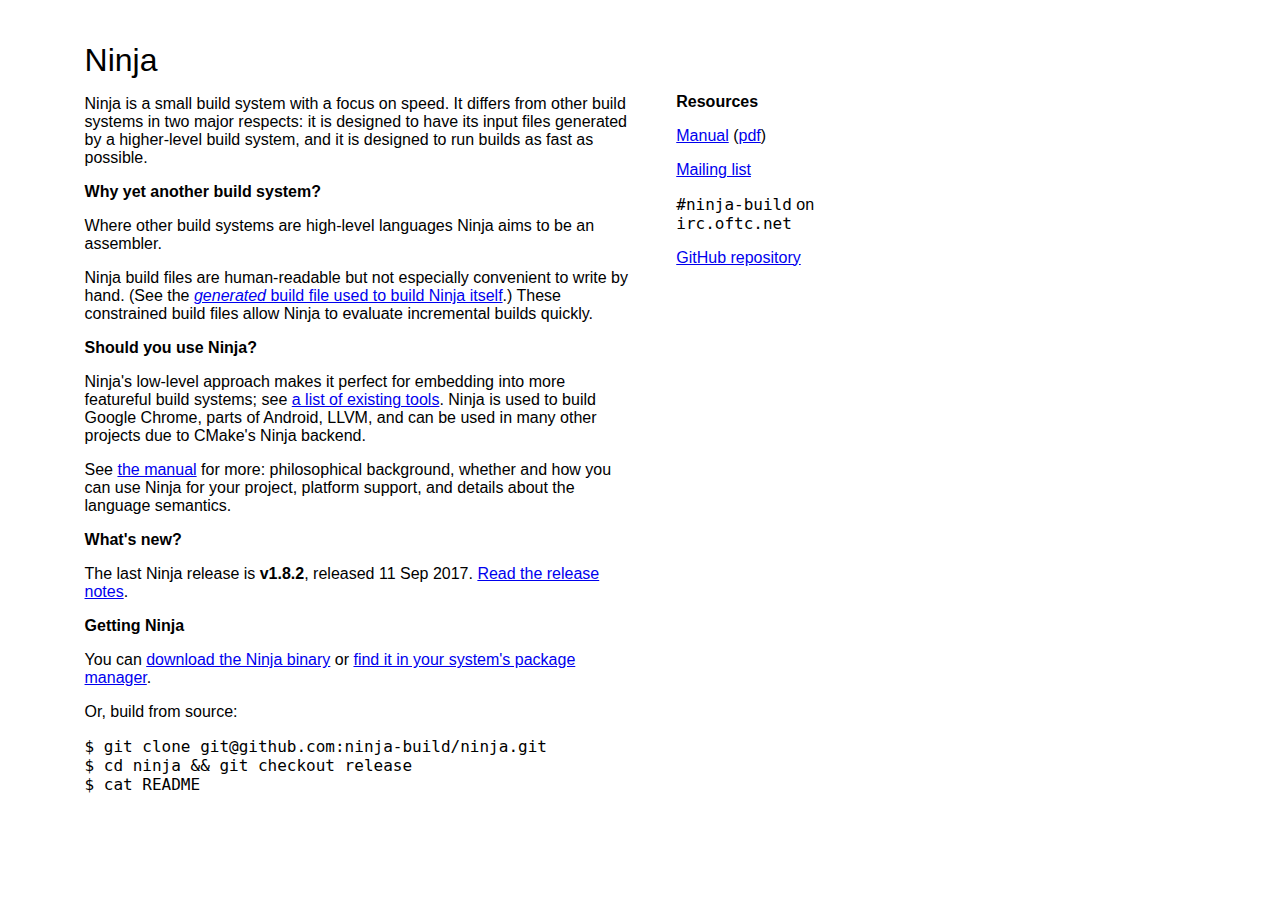
==== index.html @ 26f4d5d1 "Merge 3b8968f939c47f1f5cc49b3934fa43ba7eea9d18 into b8834a4673979905021e37898e1d5304fd0a55c0" ====
<!DOCTYPE html>
<html>
<head>
  <link rel="canonical" href="https://ninja-build.org/">
  <title>Ninja, a small build system with a focus on speed</title>
  <style>
body {
  font-family: sans-serif;
  margin: 5ex 10ex
}
pre,tt {
  font-family: WebKitWorkaround,monospace
}
#content {
  float: left;
  max-width: 65ex;
  margin-right: 5ex
}
#sidebar {
  float: left;
  max-width: 20ex
}
h1,h2 {
  margin-bottom: 0
}
h1 {
  font-weight: 400
}
h2 {
  font-size: 100%
}
  </style>
</head>
<body>

<h1>Ninja</h1>

<div id="content">
<p>Ninja is a small build system with a focus on speed.  It differs
from other build systems in two major respects: it is designed to have
its input files generated by a higher-level build system, and it is
designed to run builds as fast as possible.</p>

<h2>Why yet another build system?</h2>

<p>Where other build systems are high-level languages Ninja aims to be
an assembler.</p>

<p>Ninja build files are human-readable but not especially convenient
to write by hand.  (See
the <a href="build.ninja.html"><em>generated</em>
build file used to build Ninja itself</a>.)  These constrained build
files allow Ninja to evaluate incremental builds quickly.</p>

<h2>Should you use Ninja?</h2>

<p>Ninja's low-level approach makes it perfect for embedding into more
featureful build systems; see <a
href="https://github.com/ninja-build/ninja/wiki/List-of-generators-producing-ninja-build-files">a
list of existing tools</a>.  Ninja is used to build Google Chrome,
parts of Android, LLVM, and can be used in many other projects due to
CMake's Ninja backend.</p>

<p>See <a href="manual.html">the manual</a> for more: philosophical
background, whether and how you can use Ninja for your project,
platform support, and details about the language semantics.</p>

<h2>What's new?</h2>

<p>The last Ninja release is <b>v1.8.2</b>, released 11 Sep 2017.
  <a href="https://groups.google.com/d/msg/ninja-build/Xt3NdAA0KQU/yjPTYb1HDwAJ">Read the release notes</a>.

<h2>Getting Ninja</h2>

<p>You can <a href="https://github.com/ninja-build/ninja/releases">download
the Ninja binary</a> or <a href="https://github.com/ninja-build/ninja/wiki/Pre-built-Ninja-packages">find
it in your system's package manager</a>.</p>

<p>Or, build from source:<br/>
<pre>$ git clone git@github.com:ninja-build/ninja.git
$ cd ninja && git checkout release
$ cat README</pre></p>

</div>

<div id="sidebar">
  <h2>Resources</h2>

  <p><a href="manual.html">Manual</a> (<a href="manual.pdf">pdf</a>)</p>

  <p><a href="http://groups.google.com/group/ninja-build">Mailing list</a></p>

  <p><tt>#ninja-build</tt> on <tt>irc.oftc.net</tt></p>

  <p><a href="https://github.com/ninja-build/ninja">GitHub repository</a></p>
</div>
<br clear="all"/>

</body>
</html>
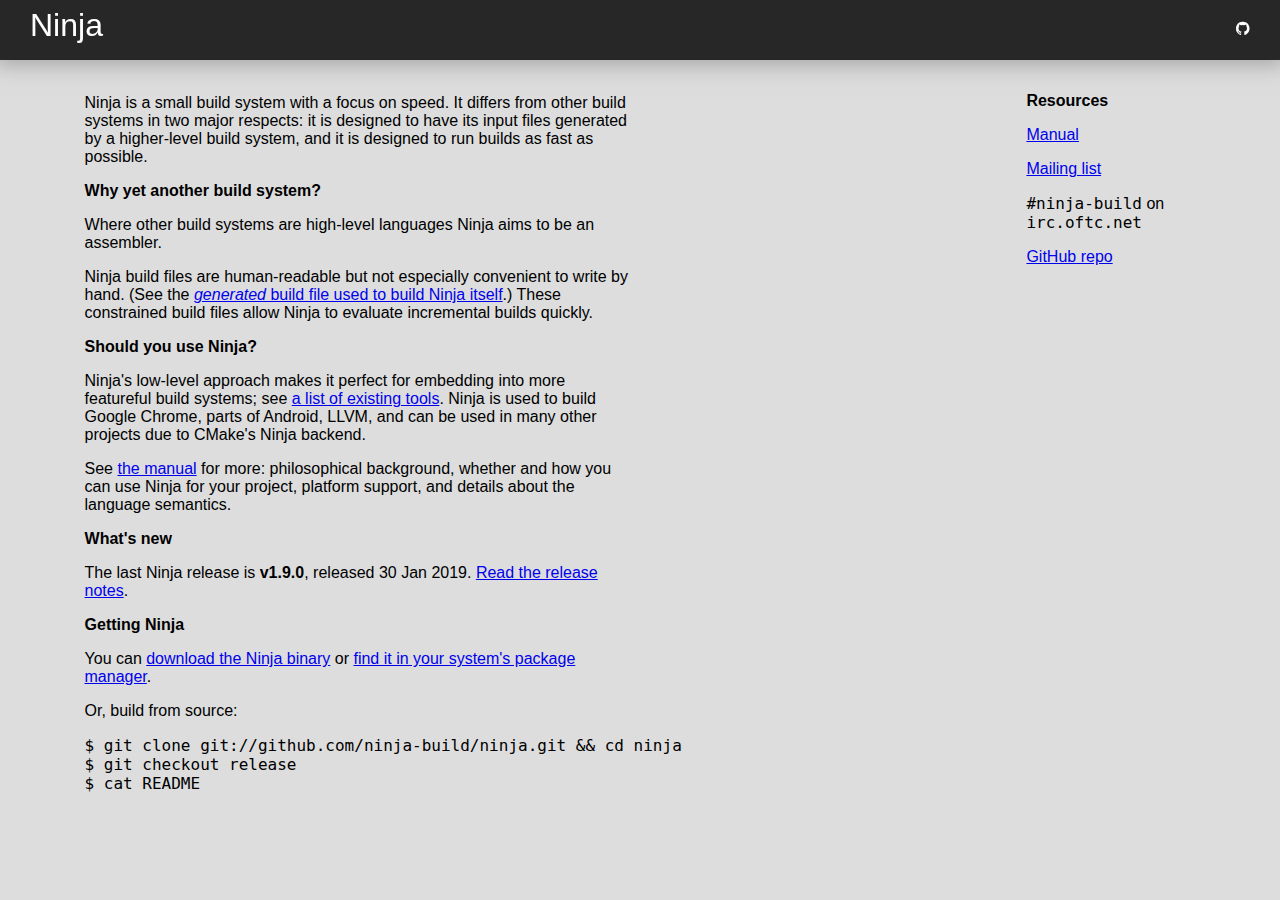
==== commit 0e556e76: "files" ====
--- a/index.html
+++ b/index.html
@@ -1,41 +1,22 @@
 <!DOCTYPE html>
 <html>
 <head>
+  <link rel="stylesheet" href="styles.css">
+  <link rel="stylesheet" href="https://cdnjs.cloudflare.com/ajax/libs/font-awesome/4.7.0/css/font-awesome.min.css">
   <link rel="canonical" href="https://ninja-build.org/">
   <title>Ninja, a small build system with a focus on speed</title>
-  <style>
-body {
-  font-family: sans-serif;
-  margin: 5ex 10ex
-}
-pre,tt {
-  font-family: WebKitWorkaround,monospace
-}
-#content {
-  float: left;
-  max-width: 65ex;
-  margin-right: 5ex
-}
-#sidebar {
-  float: left;
-  max-width: 20ex
-}
-h1,h2 {
-  margin-bottom: 0
-}
-h1 {
-  font-weight: 400
-}
-h2 {
-  font-size: 100%
-}
-  </style>
 </head>
 <body>
 
-<h1>Ninja</h1>
-
-<div id="content">
+<header>
+<h1 id="title">Ninja</h1>
+<div class="socialnetwork">
+    <a href="https://github.com/ninja-build/ninja" class="fa fa-github"></a>
+    </div>
+</header>
+<br/>
+<br/>
+<div id=content>
 <p>Ninja is a small build system with a focus on speed.  It differs
 from other build systems in two major respects: it is designed to have
 its input files generated by a higher-level build system, and it is
@@ -65,10 +46,10 @@
 background, whether and how you can use Ninja for your project,
 platform support, and details about the language semantics.</p>
 
-<h2>What's new?</h2>
+<h2>What's new</h2>
 
-<p>The last Ninja release is <b>v1.8.2</b>, released 11 Sep 2017.
-  <a href="https://groups.google.com/d/msg/ninja-build/Xt3NdAA0KQU/yjPTYb1HDwAJ">Read the release notes</a>.
+<p>The last Ninja release is <b>v1.9.0</b>, released 30 Jan 2019.
+  <a href="https://groups.google.com/forum/#!topic/ninja-build/nY5Kb7zUvcg">Read the release notes</a>.
 
 <h2>Getting Ninja</h2>
 
@@ -76,25 +57,26 @@
 the Ninja binary</a> or <a href="https://github.com/ninja-build/ninja/wiki/Pre-built-Ninja-packages">find
 it in your system's package manager</a>.</p>
 
-<p>Or, build from source:<br/>
-<pre>$ git clone git@github.com:ninja-build/ninja.git
-$ cd ninja && git checkout release
+<p>Or, build from source:<br>
+<pre>$ git clone git://github.com/ninja-build/ninja.git && cd ninja
+$ git checkout release
 $ cat README</pre></p>
 
 </div>
 
-<div id="sidebar">
+<div id=sidebar>
   <h2>Resources</h2>
 
-  <p><a href="manual.html">Manual</a> (<a href="manual.pdf">pdf</a>)</p>
+  <p><a href='manual.html'>Manual</a></p>
 
-  <p><a href="http://groups.google.com/group/ninja-build">Mailing list</a></p>
+  <p><a href='http://groups.google.com/group/ninja-build'>Mailing
+      list</a></p>
 
   <p><tt>#ninja-build</tt> on <tt>irc.oftc.net</tt></p>
 
-  <p><a href="https://github.com/ninja-build/ninja">GitHub repository</a></p>
+  <p><a href='https://github.com/ninja-build/ninja'>GitHub repo</a></p>
 </div>
-<br clear="all"/>
+<br clear=all>
 
 </body>
 </html>
--- a/styles.css
+++ b/styles.css
@@ -0,0 +1,67 @@
+body {
+    font-family: sans-serif;
+    margin: 5ex 10ex;
+    background-color: #ddd;
+  }
+  tt, pre {
+    font-family: WebKitWorkaround, monospace;
+  }
+
+  /*header*/
+header{
+      position: fixed;
+      top: 0;
+      left: 0;
+
+      width: 100%;
+      height: 60px;
+
+      background-color: #272727;
+      color: #fff;
+      box-shadow: 0px 0px 20px 5px rgba(114, 114, 114, 0.5);
+  }
+
+#title{
+    position: fixed;
+    margin-top: 7px;
+    left: 30px;
+}
+
+.socialnetwork{
+
+}
+
+.fa{
+    position: fixed;
+    display: inline-block;
+    margin-top: 20px;
+    right: 30px;
+    float: right;
+    color: #fff;
+    text-decoration-line: none;
+    font-size: 50px;
+    cursor: pointer;
+}
+
+
+
+/* content */
+  #content {
+    float: left;
+    max-width: 65ex;
+    margin-right: 5ex;
+  }
+  #sidebar {
+    float: right;
+    max-width: 20ex;
+  
+ 
+  }
+  h1 {
+    font-weight: normal;
+    margin-bottom: 0;
+  }
+  h2 {
+    font-size: 100%;
+    margin-bottom: 0;
+  }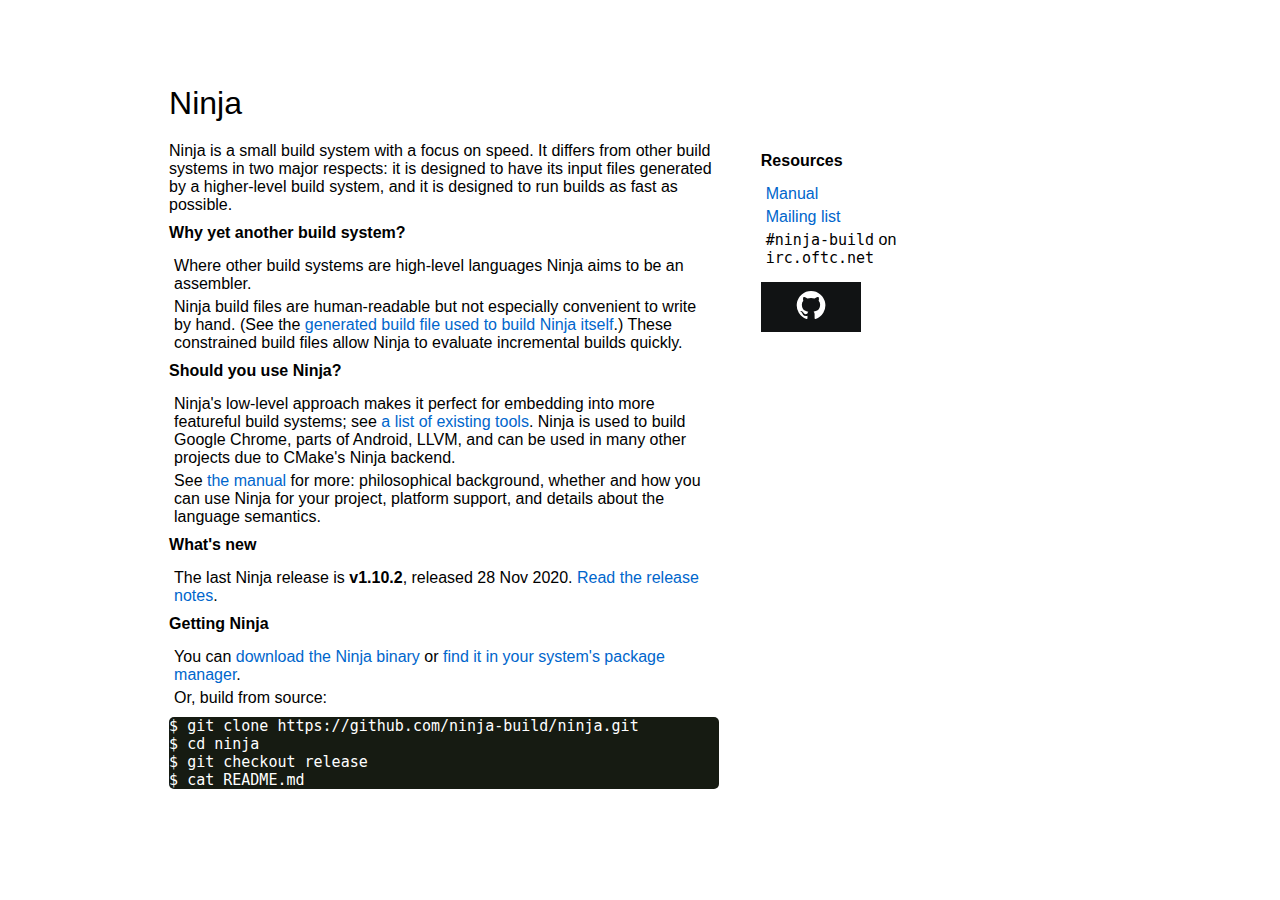
==== commit f98b6990: "Update index.html" ====
--- a/index.html
+++ b/index.html
@@ -1,82 +1,83 @@
 <!DOCTYPE html>
-<html>
+<html lang="en">
 <head>
-  <link rel="stylesheet" href="styles.css">
-  <link rel="stylesheet" href="https://cdnjs.cloudflare.com/ajax/libs/font-awesome/4.7.0/css/font-awesome.min.css">
   <link rel="canonical" href="https://ninja-build.org/">
   <title>Ninja, a small build system with a focus on speed</title>
+  <link rel="icon" type="image/svg+xml" sizes="16x16|any" href="./assets/img/favicon.svg"/>
+  <link rel="stylesheet" type="text/css" href="./assets/css/main.css"/>
 </head>
 <body>
+  <header id="logotype" class="logo">
+    <h1>Ninja</h1>
+  </header>
+  <main id="wrapper" class="content">
+    <article>
+      Ninja is a small build system with a focus on speed. It differs
+      from other build systems in two major respects: it is designed to have
+      its input files generated by a higher-level build system, and it is
+      designed to run builds as fast as possible.
+    </article>
 
-<header>
-<h1 id="title">Ninja</h1>
-<div class="socialnetwork">
-    <a href="https://github.com/ninja-build/ninja" class="fa fa-github"></a>
+    <h2>Why yet another build system?</h2>
+
+    <p>Where other build systems are high-level languages Ninja aims to be
+    an assembler.</p>
+
+    <p>Ninja build files are human-readable but not especially convenient
+    to write by hand. (See
+    the <a href="build.ninja.html">generated
+    build file used to build Ninja itself</a>.) These constrained build
+    files allow Ninja to evaluate incremental builds quickly.</p>
+
+    <h2>Should you use Ninja?</h2>
+
+    <p>Ninja's low-level approach makes it perfect for embedding into more
+    featureful build systems; see <a
+    href="https://github.com/ninja-build/ninja/wiki/List-of-generators-producing-ninja-build-files">a
+    list of existing tools</a>. Ninja is used to build Google Chrome,
+    parts of Android, LLVM, and can be used in many other projects due to
+    CMake's Ninja backend.</p>
+
+    <p>See <a href="manual.html">the manual</a> for more: philosophical
+    background, whether and how you can use Ninja for your project,
+    platform support, and details about the language semantics.</p>
+
+    <h2>What's new</h2>
+
+    <p>The last Ninja release is <b>v1.10.2</b>, released <time>28 Nov 2020</time>.
+    <a href="https://groups.google.com/d/msg/ninja-build/oobwq_F0PpA/FeJC5LoRBgAJ">Read the release notes</a>.
+
+    <h2>Getting Ninja</h2>
+
+    <p>You can <a href="https://github.com/ninja-build/ninja/releases">download
+    the Ninja binary</a> or <a href="https://github.com/ninja-build/ninja/wiki/Pre-built-Ninja-packages">find
+    it in your system's package manager</a>.</p>
+
+    <p>Or, build from source:</p>
+    <div class="cmd-container">
+      <code>
+        <ul>
+          <li>git clone https://github.com/ninja-build/ninja.git</li>
+          <li>cd ninja</li>
+          <li>git checkout release</li>
+          <li>cat README.md</li>
+        </ul>
+      </code>
     </div>
-</header>
-<br/>
-<br/>
-<div id=content>
-<p>Ninja is a small build system with a focus on speed.  It differs
-from other build systems in two major respects: it is designed to have
-its input files generated by a higher-level build system, and it is
-designed to run builds as fast as possible.</p>
+  </main>
 
-<h2>Why yet another build system?</h2>
-
-<p>Where other build systems are high-level languages Ninja aims to be
-an assembler.</p>
-
-<p>Ninja build files are human-readable but not especially convenient
-to write by hand.  (See
-the <a href="build.ninja.html"><em>generated</em>
-build file used to build Ninja itself</a>.)  These constrained build
-files allow Ninja to evaluate incremental builds quickly.</p>
-
-<h2>Should you use Ninja?</h2>
-
-<p>Ninja's low-level approach makes it perfect for embedding into more
-featureful build systems; see <a
-href="https://github.com/ninja-build/ninja/wiki/List-of-generators-producing-ninja-build-files">a
-list of existing tools</a>.  Ninja is used to build Google Chrome,
-parts of Android, LLVM, and can be used in many other projects due to
-CMake's Ninja backend.</p>
-
-<p>See <a href="manual.html">the manual</a> for more: philosophical
-background, whether and how you can use Ninja for your project,
-platform support, and details about the language semantics.</p>
-
-<h2>What's new</h2>
-
-<p>The last Ninja release is <b>v1.9.0</b>, released 30 Jan 2019.
-  <a href="https://groups.google.com/forum/#!topic/ninja-build/nY5Kb7zUvcg">Read the release notes</a>.
-
-<h2>Getting Ninja</h2>
-
-<p>You can <a href="https://github.com/ninja-build/ninja/releases">download
-the Ninja binary</a> or <a href="https://github.com/ninja-build/ninja/wiki/Pre-built-Ninja-packages">find
-it in your system's package manager</a>.</p>
-
-<p>Or, build from source:<br>
-<pre>$ git clone git://github.com/ninja-build/ninja.git && cd ninja
-$ git checkout release
-$ cat README</pre></p>
-
-</div>
-
-<div id=sidebar>
-  <h2>Resources</h2>
-
-  <p><a href='manual.html'>Manual</a></p>
-
-  <p><a href='http://groups.google.com/group/ninja-build'>Mailing
-      list</a></p>
-
-  <p><tt>#ninja-build</tt> on <tt>irc.oftc.net</tt></p>
-
-  <p><a href='https://github.com/ninja-build/ninja'>GitHub repo</a></p>
-</div>
-<br clear=all>
-
+  <aside id="widget" class="sidebar">
+    <h2>Resources</h2>
+    <section>
+      <p><a href="manual.html">Manual</a></p>
+      <p><a href="http://groups.google.com/group/ninja-build">Mailing list</a></p>
+      <p><tt>#ninja-build</tt> on <tt>irc.oftc.net</tt></p>
+      <a href="https://github.com/ninja-build/ninja" target="_blank">
+        <button type="button" value="GitHub">
+          <img class="third-party" type="image/svg+xml" src="./assets/img/GitHub.svg" alt="Ninja GitHub"/>
+        </button>
+      </a>
+    </section>
+</aside>
 </body>
 </html>
--- a/assets/css/main.css
+++ b/assets/css/main.css
@@ -0,0 +1,81 @@
+:root {
+  --main-color: #fff;
+}
+
+* {
+  margin: 0;
+  padding: 0;
+  border: 0;
+}
+
+
+html, body {
+  font-family: sans-serif;
+  margin: 5ex 10ex;
+}
+
+tt, code {
+  font-family: "WebKitWorkaround", monospace;
+  font-size: 15px;
+}
+
+main {
+  float: left;
+  max-width: 65ex;
+  margin-right: 5ex;
+}
+
+aside {
+  float: left;
+  max-width: 20ex;
+}
+
+h1 {
+  font-weight: normal;
+  margin-bottom: 20px;
+}
+
+h2 {
+  font-size: 100%;
+  margin: 10px 0 15px 0;
+}
+
+p {
+  margin: 5px;
+}
+
+button {
+  background-color: #111314;
+  width: 100px;
+  height: 50px;
+  margin-top: 10px;
+}
+
+button:hover {
+  opacity: 95%;
+}
+
+.third-party {
+  width: 32px;
+  height: 32px;
+}
+
+.cmd-container {
+  background-color: #161b12;
+  color: #fff;
+  border-radius: 5px;
+  margin-top: 10px;
+}
+
+.cmd-container > code > ul > li:before {
+  content: "$ ";
+}
+
+a:link, a:visited, a:active {
+  color: #0066cc;
+  text-decoration: none;
+}
+
+a:hover {
+  text-decoration: underline;
+}
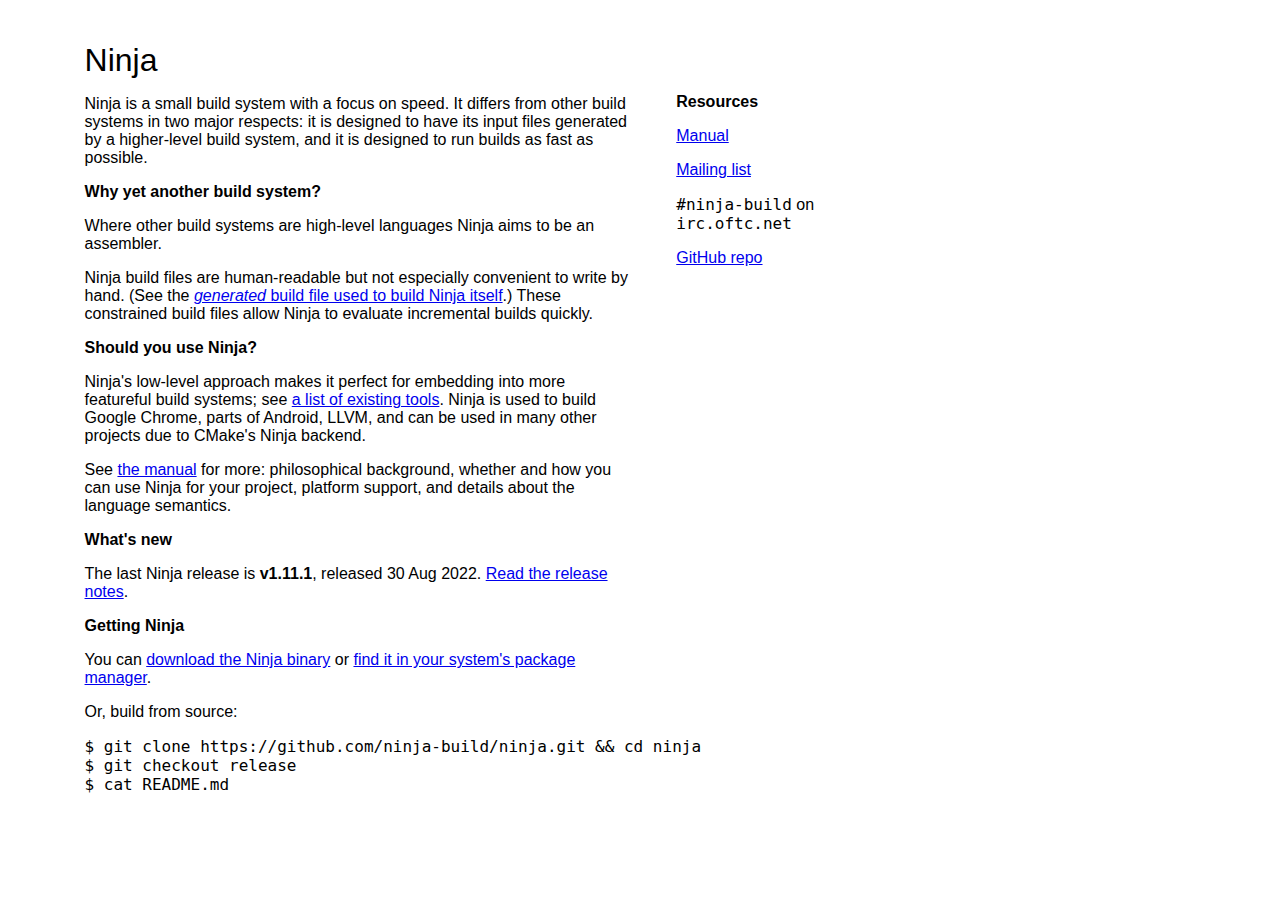
==== commit 414cf474: "Use https: protocol instead of deprecated git: protocol" ====
--- a/index.html
+++ b/index.html
@@ -1,83 +1,100 @@
 <!DOCTYPE html>
-<html lang="en">
+<html>
 <head>
   <link rel="canonical" href="https://ninja-build.org/">
   <title>Ninja, a small build system with a focus on speed</title>
-  <link rel="icon" type="image/svg+xml" sizes="16x16|any" href="./assets/img/favicon.svg"/>
-  <link rel="stylesheet" type="text/css" href="./assets/css/main.css"/>
+  <style>
+body {
+  font-family: sans-serif;
+  margin: 5ex 10ex;
+}
+tt, pre {
+  font-family: WebKitWorkaround, monospace;
+}
+#content {
+  float: left;
+  max-width: 65ex;
+  margin-right: 5ex;
+}
+#sidebar {
+  float: left;
+  max-width: 20ex;
+}
+h1 {
+  font-weight: normal;
+  margin-bottom: 0;
+}
+h2 {
+  font-size: 100%;
+  margin-bottom: 0;
+}
+  </style>
 </head>
 <body>
-  <header id="logotype" class="logo">
-    <h1>Ninja</h1>
-  </header>
-  <main id="wrapper" class="content">
-    <article>
-      Ninja is a small build system with a focus on speed. It differs
-      from other build systems in two major respects: it is designed to have
-      its input files generated by a higher-level build system, and it is
-      designed to run builds as fast as possible.
-    </article>
 
-    <h2>Why yet another build system?</h2>
+<h1>Ninja</h1>
 
-    <p>Where other build systems are high-level languages Ninja aims to be
-    an assembler.</p>
+<div id=content>
+<p>Ninja is a small build system with a focus on speed.  It differs
+from other build systems in two major respects: it is designed to have
+its input files generated by a higher-level build system, and it is
+designed to run builds as fast as possible.</p>
 
-    <p>Ninja build files are human-readable but not especially convenient
-    to write by hand. (See
-    the <a href="build.ninja.html">generated
-    build file used to build Ninja itself</a>.) These constrained build
-    files allow Ninja to evaluate incremental builds quickly.</p>
+<h2>Why yet another build system?</h2>
 
-    <h2>Should you use Ninja?</h2>
+<p>Where other build systems are high-level languages Ninja aims to be
+an assembler.</p>
 
-    <p>Ninja's low-level approach makes it perfect for embedding into more
-    featureful build systems; see <a
-    href="https://github.com/ninja-build/ninja/wiki/List-of-generators-producing-ninja-build-files">a
-    list of existing tools</a>. Ninja is used to build Google Chrome,
-    parts of Android, LLVM, and can be used in many other projects due to
-    CMake's Ninja backend.</p>
+<p>Ninja build files are human-readable but not especially convenient
+to write by hand.  (See
+the <a href="build.ninja.html"><em>generated</em>
+build file used to build Ninja itself</a>.)  These constrained build
+files allow Ninja to evaluate incremental builds quickly.</p>
 
-    <p>See <a href="manual.html">the manual</a> for more: philosophical
-    background, whether and how you can use Ninja for your project,
-    platform support, and details about the language semantics.</p>
+<h2>Should you use Ninja?</h2>
 
-    <h2>What's new</h2>
+<p>Ninja's low-level approach makes it perfect for embedding into more
+featureful build systems; see <a
+href="https://github.com/ninja-build/ninja/wiki/List-of-generators-producing-ninja-build-files">a
+list of existing tools</a>.  Ninja is used to build Google Chrome,
+parts of Android, LLVM, and can be used in many other projects due to
+CMake's Ninja backend.</p>
 
-    <p>The last Ninja release is <b>v1.10.2</b>, released <time>28 Nov 2020</time>.
-    <a href="https://groups.google.com/d/msg/ninja-build/oobwq_F0PpA/FeJC5LoRBgAJ">Read the release notes</a>.
+<p>See <a href="manual.html">the manual</a> for more: philosophical
+background, whether and how you can use Ninja for your project,
+platform support, and details about the language semantics.</p>
 
-    <h2>Getting Ninja</h2>
+<h2>What's new</h2>
 
-    <p>You can <a href="https://github.com/ninja-build/ninja/releases">download
-    the Ninja binary</a> or <a href="https://github.com/ninja-build/ninja/wiki/Pre-built-Ninja-packages">find
-    it in your system's package manager</a>.</p>
+<p>The last Ninja release is <b>v1.11.1</b>, released 30 Aug 2022.
+  <a href="https://groups.google.com/g/ninja-build/c/R2oCyDctDf8/m/-U94Y5I8AgAJ">Read the release notes</a>.
 
-    <p>Or, build from source:</p>
-    <div class="cmd-container">
-      <code>
-        <ul>
-          <li>git clone https://github.com/ninja-build/ninja.git</li>
-          <li>cd ninja</li>
-          <li>git checkout release</li>
-          <li>cat README.md</li>
-        </ul>
-      </code>
-    </div>
-  </main>
+<h2>Getting Ninja</h2>
 
-  <aside id="widget" class="sidebar">
-    <h2>Resources</h2>
-    <section>
-      <p><a href="manual.html">Manual</a></p>
-      <p><a href="http://groups.google.com/group/ninja-build">Mailing list</a></p>
-      <p><tt>#ninja-build</tt> on <tt>irc.oftc.net</tt></p>
-      <a href="https://github.com/ninja-build/ninja" target="_blank">
-        <button type="button" value="GitHub">
-          <img class="third-party" type="image/svg+xml" src="./assets/img/GitHub.svg" alt="Ninja GitHub"/>
-        </button>
-      </a>
-    </section>
-</aside>
+<p>You can <a href="https://github.com/ninja-build/ninja/releases">download
+the Ninja binary</a> or <a href="https://github.com/ninja-build/ninja/wiki/Pre-built-Ninja-packages">find
+it in your system's package manager</a>.</p>
+
+<p>Or, build from source:<br>
+<pre>$ git clone https://github.com/ninja-build/ninja.git && cd ninja
+$ git checkout release
+$ cat README.md</pre></p>
+
+</div>
+
+<div id=sidebar>
+  <h2>Resources</h2>
+
+  <p><a href='manual.html'>Manual</a></p>
+
+  <p><a href='http://groups.google.com/group/ninja-build'>Mailing
+      list</a></p>
+
+  <p><tt>#ninja-build</tt> on <tt>irc.oftc.net</tt></p>
+
+  <p><a href='https://github.com/ninja-build/ninja'>GitHub repo</a></p>
+</div>
+<br clear=all>
+
 </body>
 </html>
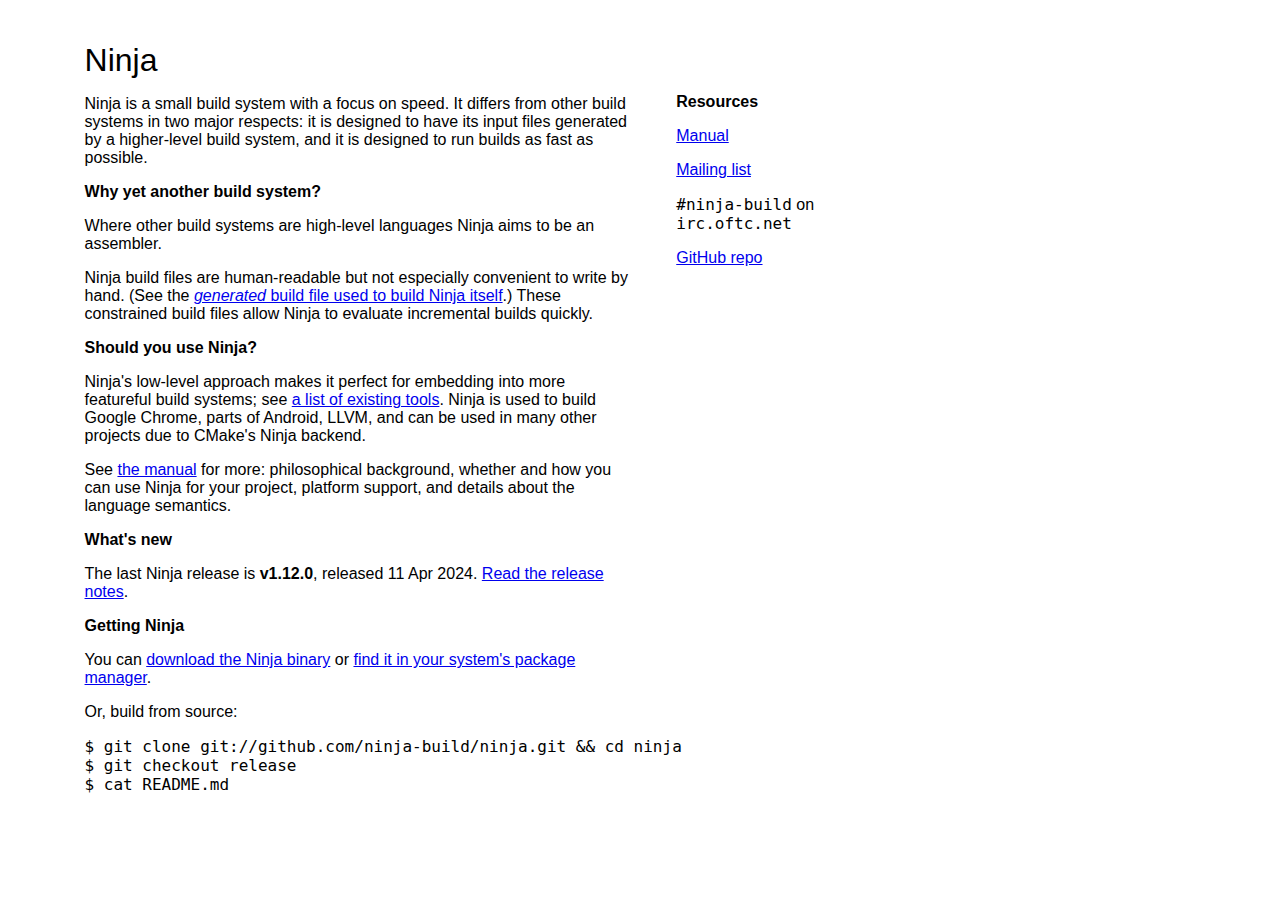
==== commit f934c7d9: "run update-docs.sh, 1.12.0 release" ====
--- a/index.html
+++ b/index.html
@@ -66,8 +66,8 @@
 
 <h2>What's new</h2>
 
-<p>The last Ninja release is <b>v1.11.1</b>, released 30 Aug 2022.
-  <a href="https://groups.google.com/g/ninja-build/c/R2oCyDctDf8/m/-U94Y5I8AgAJ">Read the release notes</a>.
+<p>The last Ninja release is <b>v1.12.0</b>, released 11 Apr 2024.
+  <a href="https://github.com/ninja-build/ninja/releases/v1.12.0">Read the release notes</a>.
 
 <h2>Getting Ninja</h2>
 
@@ -76,7 +76,7 @@
 it in your system's package manager</a>.</p>
 
 <p>Or, build from source:<br>
-<pre>$ git clone https://github.com/ninja-build/ninja.git && cd ninja
+<pre>$ git clone git://github.com/ninja-build/ninja.git && cd ninja
 $ git checkout release
 $ cat README.md</pre></p>
 
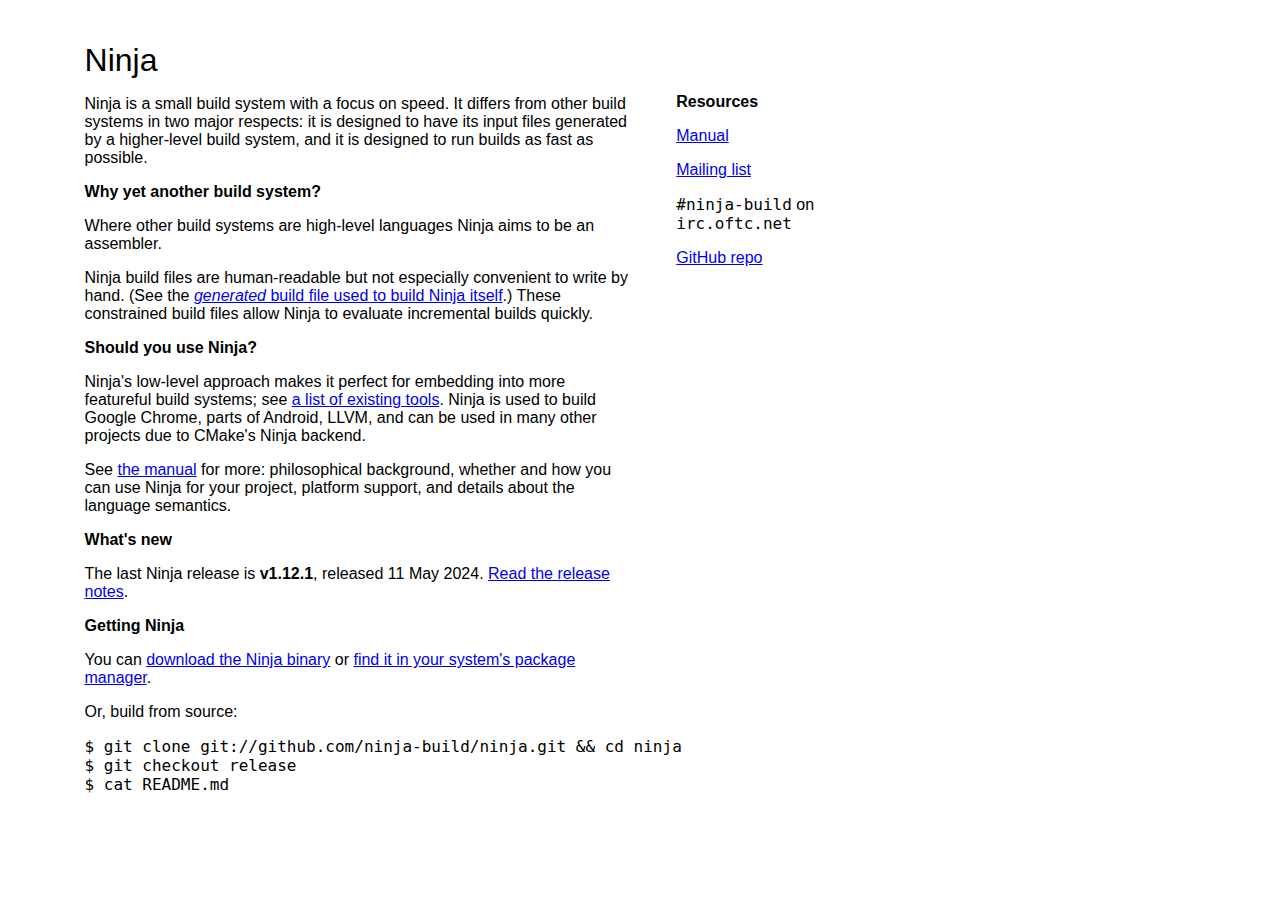
==== commit 3fea3385: "run update-docs.sh, 1.12.1 release" ====
--- a/index.html
+++ b/index.html
@@ -66,8 +66,8 @@
 
 <h2>What's new</h2>
 
-<p>The last Ninja release is <b>v1.12.0</b>, released 11 Apr 2024.
-  <a href="https://github.com/ninja-build/ninja/releases/v1.12.0">Read the release notes</a>.
+<p>The last Ninja release is <b>v1.12.1</b>, released 11 May 2024.
+  <a href="https://github.com/ninja-build/ninja/releases/v1.12.1">Read the release notes</a>.
 
 <h2>Getting Ninja</h2>
 
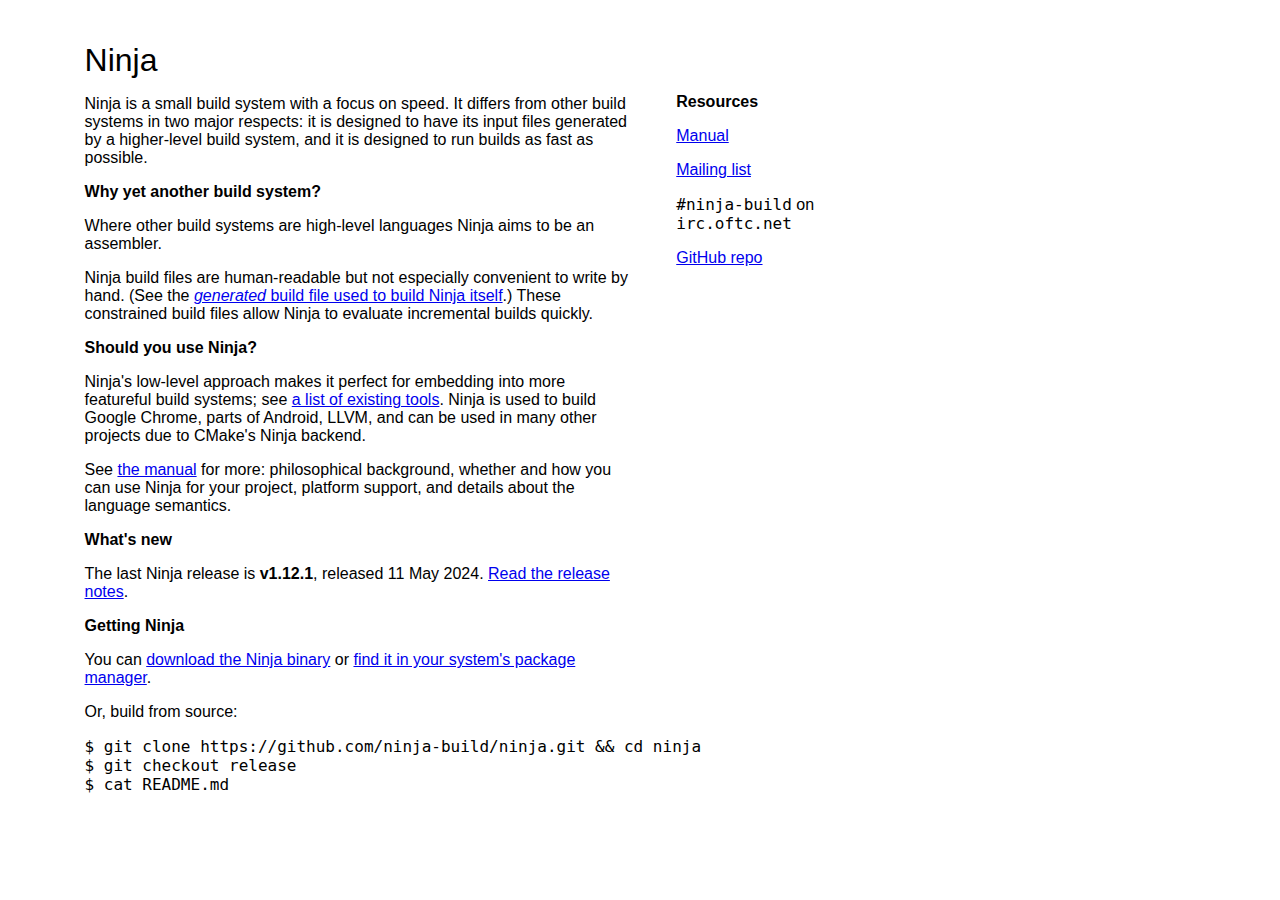
==== commit d7ee8e82: "Merge pull request #10 from vcsjones/doc-fix" ====
--- a/index.html
+++ b/index.html
@@ -76,7 +76,7 @@
 it in your system's package manager</a>.</p>
 
 <p>Or, build from source:<br>
-<pre>$ git clone git://github.com/ninja-build/ninja.git && cd ninja
+<pre>$ git clone https://github.com/ninja-build/ninja.git && cd ninja
 $ git checkout release
 $ cat README.md</pre></p>
 
